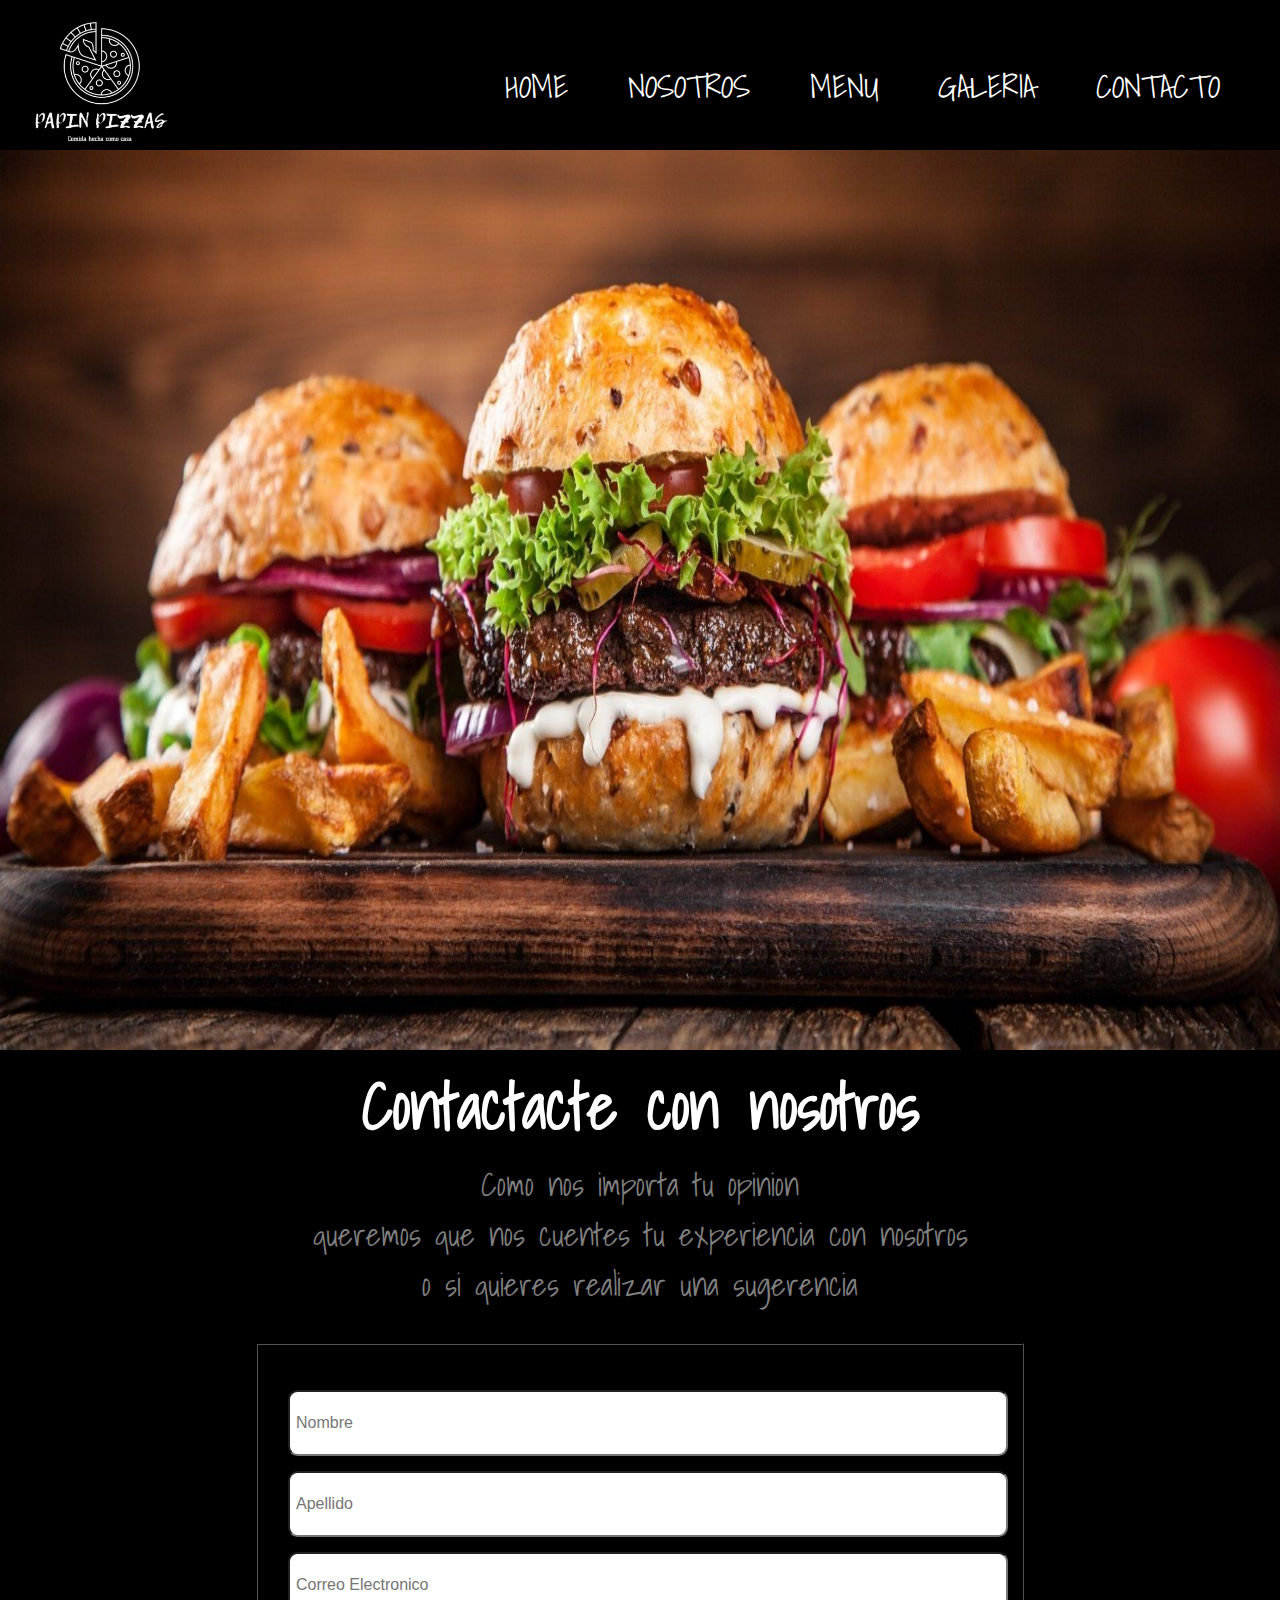
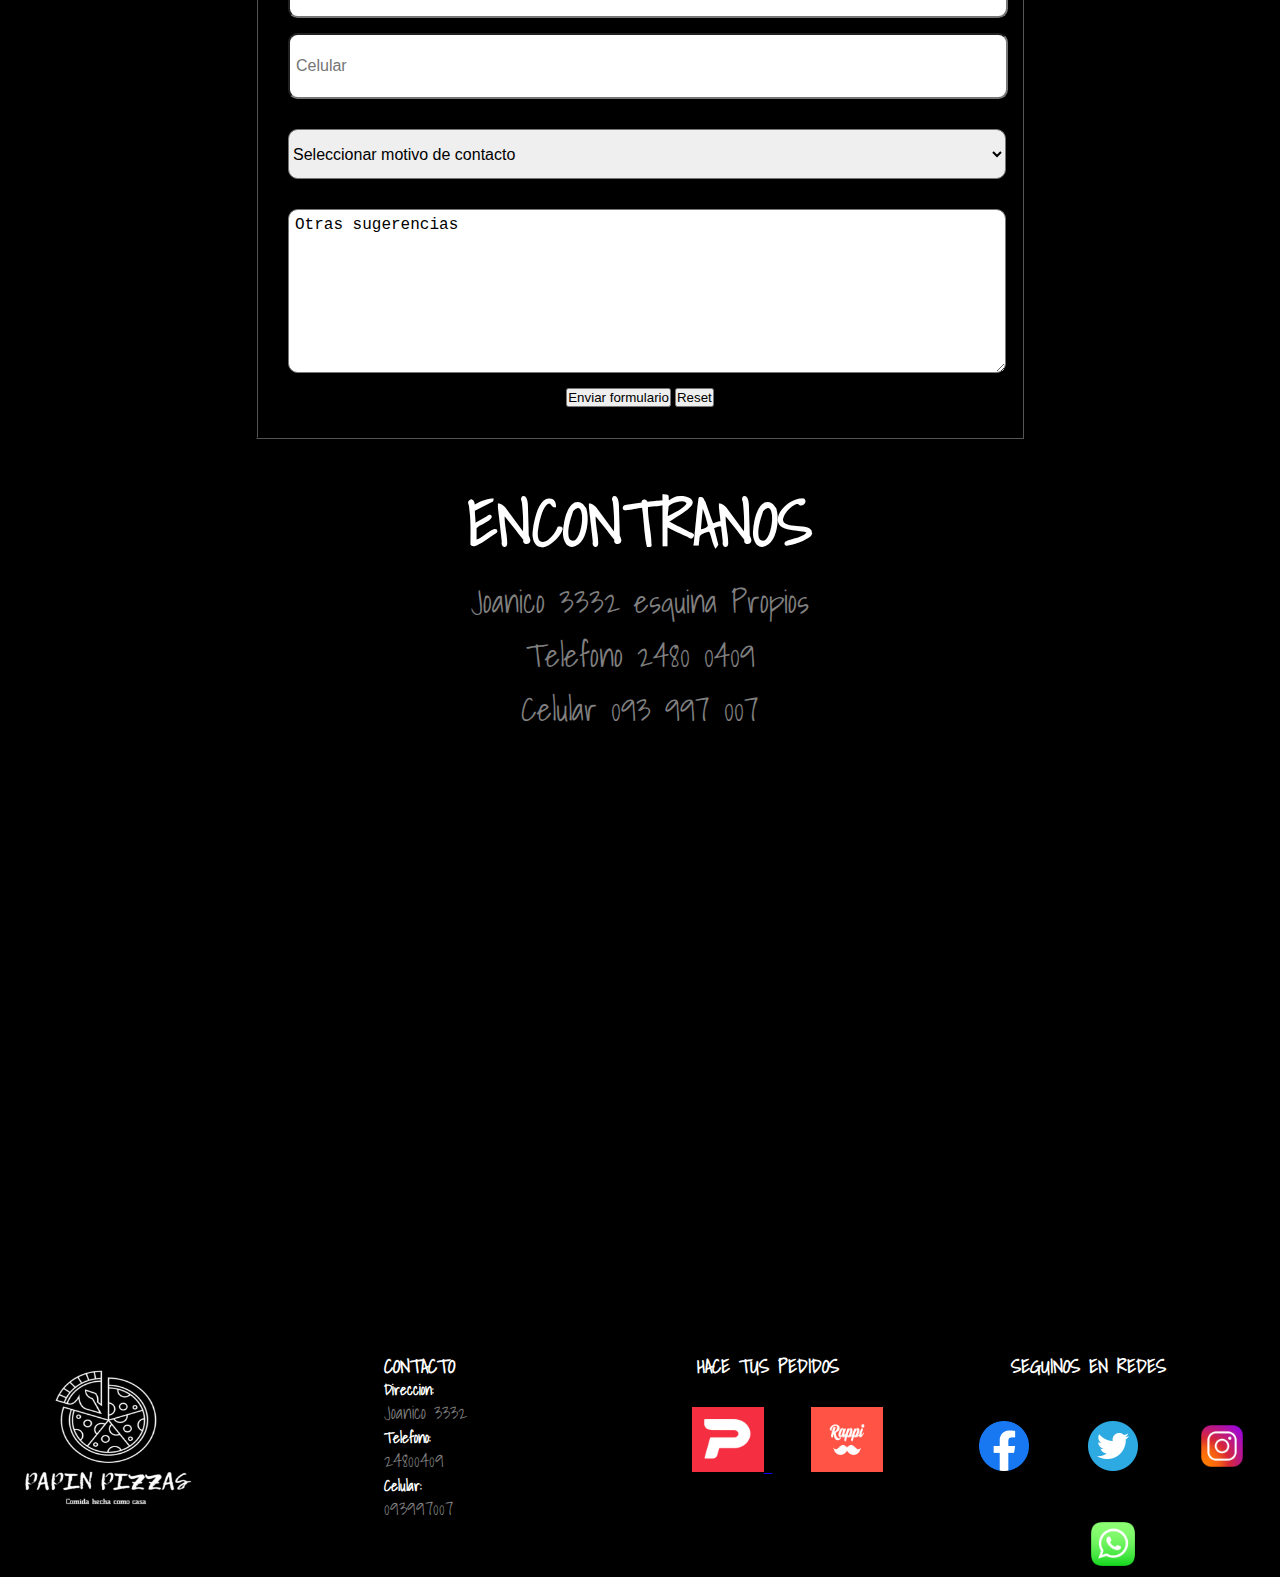
==== views/contacto.html @ f885bd47 "index con carpetas" ====
<!DOCTYPE html>
<html lang="en">
<head>
	<meta charset="UTF-8">
	<meta name="viewport" content="width=device-width, initial-scale=1.0">
	<title>Nosotros - Papin Pizzas - Comida hecha como en casa</title>
	<link rel="shortcut icon" href="../img/favicon2.ico">
	<link rel="stylesheet" href="../css/style.css">

</head>
<body>
	<header>	
		<div id="Portada Papin - Nosotros">
			<nav id="mainNav" class="botonera">
				<a href="../index.html">
				<img src="../img/logo.svg" alt="logo de Papin Pizzas - Comer como en casa">
				</a>
				<ul>
					<li class="naview">
						<a class="naview" href="../index.html">HOME</a>
					</li>
					<li class="naview">
						<a class="naview" href="../views/nosotros.html">NOSOTROS</a>
					</li>
					<li class="naview">
						<a class="naview" href="../views/menu.html">MENU</a>
					</li>
					<li class="naview">
						<a class="naview" href="../views/galeria.html">GALERIA</a>
					</li>
					<li class="naview">
						<a class="naview" href="../views/contacto.html">CONTACTO</a>
					</li>
				</ul>
			</nav>
			<img src="../img/header6.png" alt="Hamburguesa al pan de sesamo y una carne llena de queso cheddar" class="imgheader">
		</div>
	</header>	
	<main>
		<section>
			<div id="contacto-texto">
				<h2>Contactacte con nosotros</h2>
				<p>Como nos importa tu opinion
				<br>
				queremos que nos cuentes tu experiencia con nosotros
				<br>
				o si quieres realizar una sugerencia
				</p>
			</div>
			<div class="formulariopapin">
				<form action="sugerencias.php">
					<fieldset class="sugerencias">
						<div class="formulario_final">
							<div class="contact_1">
								<input type="text" class="formu" id="nombre" placeholder="Nombre">			
								<input type="text" class="formu" id="apellido" placeholder="Apellido">
								<input type="email" id="email" class="formu" placeholder="Correo Electronico">
								<input type="text" id="Celular" class="formu" placeholder="Celular">
							</div>
						</div>	
						<div class="motivos">
							<select name="" class="formu_motivos">
								<option selected>Seleccionar motivo de contacto</option>
								<option value="Problema con el producto enviado">Problema con el producto enviado</option>
								<option value="Problema con servicios de envios">Problema con servicios de envios </option>
								<option value="Otras consultas o sugerencias"> Otras consultas o sugerencias</option>
								</select>
						</div>
						<div>
							<textarea name="Otras sugerencias" class="formu_2" id="Otras sugerencias" cols="30" rows="10">Otras sugerencias</textarea>
						</div>
							<input type="submit" value="Enviar formulario">
							<input type="reset" name="Cancelar formulario">
					</fieldset>
				</form>
			</div>
		</section>
		<section id="encontranos" >
			<h2>ENCONTRANOS</h2>
			<p>Joanico 3332 esquina Propios</p>
			<p>Telefono 2480 0409</p>
			<p>Celular 093 997 007</p>
			<iframe src="https://www.google.com/maps/embed?pb=!1m18!1m12!1m3!1d3273.083109790086!2d-56.151653184939754!3d-34.8792592803891!2m3!1f0!2f0!3f0!3m2!1i1024!2i768!4f13.1!3m3!1m2!1s0x959f8158d5278cbb%3A0xc866393b59193f29!2sPapinPizzas!5e0!3m2!1ses-419!2suy!4v1654027893077!5m2!1ses-419!2suy" width="100%" height="600" style="border:0;" allowfullscreen="" loading="lazy" referrerpolicy="no-referrer-when-downgrade"></iframe>
		</section>
	</main>
	<footer class="pie-pagina">
		<div class="logo_footer">
			<div class="box1">
				<a href="index.html">
				<img src="../img/logo.png" alt="logo de Papin Pizzas - Comer como en casa">
				</a>
			</div>
			<div class="box" class="contacto-papin">
				<h2 id="text-center">CONTACTO</h2>
				<ul class="text-left">
					<li>
						<h3>Direccion:</h3>
						<p>Joanico 3332</p>
					</li>
					<li>
						<h3>Telefono:</h3>
						<p>24800409</p>
					</li>
					<li>
						<h3>Celular:</h3>
						<p>093997007</p>
					</li>
				</ul>	
			</div>
			<div class="box">
				<div class="redes-pedido">
					<h2 class="text-center">HACE TUS PEDIDOS</p>
					<a href="https://www.pedidosya.com.uy/restaurantes/montevideo/papin-pizzas-menu" target="'_blank'">
					<img src="../img/pedidoya.png" alt="Logo de pedido ya y enlace al mismo">
					</a>
					<a href="https://www.rappi.com.uy/" target="'_blank'">
					<img src="../img/rappi.png" alt="Logo de rappi y enlace al mismo">
					</a>
				</div>
			</div>
			<div class="box">
				<h2 class="text-center">SEGUINOS EN REDES</p>
					<div class="red-social">
						<ul class="sociales">
							<li>
								<a href="https://www.facebook.com/Papin-Pizzas-145297070652330/" target="'_blank'" class="facebook">
								<img src="../img/facebook.png" alt="Logo de Facebook y enlace al mismo" >
								</a>
							</li>
							<li>
								<a href="https://www.twitter.com" target="'_blank'" class="twitter">
								<img src="../img/twitter.png" alt="Logo de twitter y enlace al mismo" >	
								</a>
							</li>
							<li>
								<a href="https://www.instagram.com/papinpizzas/?hl=es" target="'_blank'"  class="instagram">
								<img src="../img/instagram.png" alt="Logo de instagram y enlace al mismo ">
								</a>
							</li>
							<li>
								<a href="https://api.whatsapp.com/send?phone=0123456789" target="'_blank'" class="whatsapp">
								<img src="../img/whatsapp.png" alt="Logo de whatsapp y enlace a whatsapp web" >
								</a>
							</li>
						</ul>
					</div>
			</div>
	</footer>
</body>
</html>
---- css/style.css ----
@import url('https://fonts.googleapis.com/css2?family=Shadows+Into+Light&display=swap');

*{
 	margin: 0;
 	padding: 0;
}

h2{
	color: black;
	font-size: 4rem;
	font-family: 'Shadows Into Light', cursive;
	text text-decoration: none;
}

h3{color: lightgrey;
	font-size: 2rem;
	font-family: 'Shadows Into Light', cursive;
	text text-decoration: none;
	line-height: 1;
	list-style: none;
}

html{
	font-size: 62.5
}

 
/* Navegador*/
#mainNav nav{
	background-color: black;
	width: 100%;
	height: auto;
	justify-content: space-between;
	align-items: center;
	display: flex;
}

	nav img{
		width: 200px;
		height: 150px;
		float: left;
		padding-top: 0;
}


body{
	background-color: black;
}
	nav ul{
		list-style: none;
		text-decoration: none;
		font-family: 'Shadows Into Light', cursive;
		display: flex;
		float: right;
	}
		nav ul li{
			display: inline-block;
			list-style: none;
			margin-right: 60px;
			padding-top: 60px;
		}
		
			nav ul li a{
				color: white; 	
				text-decoration: none;
				list-style: none;
				font-family: 'Shadows Into Light', cursive;
				display: inline-block;
				font-size: 2rem;
			}

			nav ul li a:hover{
				color: red;
			}

p{
	color: black;
	font-family: 'Shadows Into Light', cursive;	
	font-size: 2rem;
	line-height: 2rem;
	text-decoration: none;
	list-style: none;
}

header p {
    color: white;
    font-family: 'Shadows Into Light', cursive;
    font-size: 2.9rem;
    clear: left;
    top: 15rem;
    left: 0;
    right: 0;
    position: absolute;
}

#infodepapin_texto h2{
	padding-bottom: 20px;
	margin-top: 0px;
	width: auto;
}

#infodepapin_texto p{
	display: block;
	font-size: 1.7rem;
	width: auto;
}

.boton_menu{
    font-family: arial;
    background-color: #960F0F;
    color: white;
    text-decoration: none;
    list-style: none;
    position: relative;
    justify-content: center;
    display: flex;
    padding: 40px;
    transition: 0.5s;
}

.boton_menu:hover{
	background: linear-gradient(180deg, rgba(255,166,0,1) 12%, rgba(213,29,17,0.8214636196275386) 94%);
	color: white;
}


main img{
	width: 40%;
	height: 80vh;
	padding: 20px;
}

.video_papin{
	padding-top: 10px;
}

#infodepapin_texto {
	width: 45%;
	float: left;
	position: absolute;
	padding-top: 2rem;
	padding-left: 5rem;
}

.imgheader{
	width: 100%;
	height: 100vh;
}

.compra_img{
	width: 100%;
	height: 70vh;
	border-radius: 0;
	margin: 0;
	padding: 0;
	display: block;
}

#texto_compra{
	position: relative;
    color: white;
    background-color: black;
    font-family: 'Shadows Into Light', cursive;
    text-align: center;
    font-size: 2.9rem;
    clear: left;
    top: 0rem;
    left: 0;
    right: 0;
    position: relative; 
}

.boton_pedido {
    font-family: arial;
    background-color: #960F0F;
    color: white;
    text-decoration: none;
	list-style: none;
	position: relative;
	justify-content: center;
	display: flex;
	padding: 40px;
	transition: 0.5s;
}

.boton_pedido:hover{
	background: linear-gradient(180deg, rgba(255,166,0,1) 12%, rgba(213,29,17,0.8214636196275386) 94%);
	color: white;
}

section h2{
	background-color: black;
	color: white;
	text-align: center;
}

section p{
	background-color: black;
	color: grey;
	text-align: center;
	padding: 2px;
	line-height: 50px;
}

.nosotros_papin p{
	text-align: center;
	color: white;
	margin-bottom: 30px;
	margin-top: 30px;
}

#leyenda_productos h2{
	text-align: center;
	color: grey;
	text-decoration: underline;
}

#leyenda_productos p{
	text-align: center;
	color: white;
	background-color: darkred;
	margin: 0 80px 0 80px;
	padding: 20px;
}

#productosdegaleria img{
	width: 550px;
	height: 50vh;
	border-radius: 0;
	align-self: center;
}

#productosdegaleria p{
	font-size: 1.5rem;
}

#productosdegaleria{
	display: grid;
	grid-template-columns: 50% 50%;
	justify-items: center;
	grid-template-areas: 
	"producto1texto producto1img"
	"prodcuto2img producto2texto"
	"producto3texto producto3img"
	"producto4img producto4texto"	
}

#producto1texto{
	grid-area: producto1texto;
}

#producto2texto{
	grid-area: producto2texto;
}

#producto3texto{
	grid-area: producto3texto;
}

#producto4texto{
	grid-area: producto4texto;
}

#producto1img{
	grid-area: producto1img;
}

#producto2img{
	grid-area: prodcuto2img;
}

#producto3img{
	grid-area: producto3img;
}

#producto4img{
	grid-area: producto4img;
}

.compra_en_papin{
	background-color: white;
	padding bottom: 0;
}

#home_papin .infodepapin article{
	display: flex;
}

#home_papin .infodepapin h3{
	text-align: center;
	padding-bottom: 15px;
}

#home_papin .infodepapin h2{
	text-align: center;
	padding-bottom: 15px;
}

#home_papin .infodepapin p{
	text-align: center;
	line-height: 50px;
	padding-bottom: 20px;
}

.home_papin{
	text-align: center;
}

.home_papin_texto{
	text-align: center;
}

.boton_nosotros {
    font-family: arial;
    background-color: #960F0F;
    color: white;
    padding: 0.6rem;
    border-radius: 0.3rem;
    transition: 0.2s;
}

.boton_nosotros:hover{
	background: linear-gradient(180deg, rgba(255,166,0,1) 12%, rgba(213,29,17,0.8214636196275386) 94%);
	color: white;
}


.text-alert{
	color: red;
}

.text-bold{
	font-weight: 500;
}

.text-light{
	font-weight: 300;
}

.text-regular{
	font-weight: 400;
}

.text-center{
	text-align: center;
}

.text-left{
	text-align: left;
}

.text-right{
	text-align: right;
}

.pie-pagina {
	width: 100%;
	background-color: black;
	padding-top: 10px;
}

.pie-pagina .logo_footer{
	width: 100%;
	margin: 0;
	display: grid;
	grid-template-columns: 30% 20% 20% 30%;
}

.pie-pagina .logo_footer .box1 img{
	width: 200px;
	height: 160px;
	margin-left: 5px;
	margin-top: 0px;
}

.pie-pagina .logo_footer .box h2{
	color: white;
	font-size: 1.2rem;
	text-decoration: none;
	list-style: none;
}


.pie-pagina .logo_footer .box h3{
	color: white;
	font-size: 15px;
	text-decoration: none;
	list-style: none;
}

.pie-pagina .logo_footer .box p{
	color: gray;
	font-size: 18px;
	align-content: center;
}

.pie-pagina .logo_footer .red-social{
	display: inline-block;
	text-decoration: none;
}

.pie-pagina .logo_footer .red-social img{
	width: 50px;
	height: 50px;
	margin-top: 40%;
	margin-left: 50px;
}

.pie-pagina .logo_footer .redes-pedido img{
	width: 72px;
	height: 65px;
	margin-top: 10%;
	margin-left: 15%;
}

.sociales li{
	display: inline-block;
	text-decoration: none;
}

.contacto-papin{
	text aling: left;
}

.pedidocasa{
	color: white;
	text-align: center;
	background-color: black;
	height: 60px;
	padding-top: 20px;
	margin-top: 250px;
}

.imgheaderd{
		height: 600px;	
		width: 100%;
		background-color: black;
}		

.imgmenu{
	width: 500px;
	height: 400px;
	border-radius: 0;
}

#productos .galeria{
	display: flex;
	justify-content: space-around;
}

#productos .galeria figure{
	width: 30%;
	text-align: center;
}

#productos .galeria figure img{
	height: 300px;
	width: 300px;
	border-radius: 0;
	transition: 0.5s;
}

#productos .galeria figure img:hover{
	transform: scale(1.1);
}

#productos .galeria figure figcaption{
	padding-top: 10px 0 ;
}

#filtros{
	background-color: black;
	color: white;
	padding: 10px;
	font-size: 2rem;
	line-height: 1.5em;

}

#filtros ul{
	display: flex;
	flex-direction: column;
	padding-top: 15px;
	float: none;
}

#filtros ul li{
	padding-top: 15px;
	font-size: 1.5rem;
}
	#filtros img{
		width: 70%;
	}

.contenedor{
	display: grid;
	grid-template-columns: 20% 80%;
	grid-template-rows: repeat(1, 1fr);
	grid-template-areas: 
	"filtros productos"
}


#filtros h2{
	color: white;
	text-align: center;
	padding-top: 40px;
	padding-bottom: 30px;
	text-decoration: underline;
	display: flex;
	flex-direction: column;
}

#filtros{
	grid-area: filtros;
}

#productos{
	grid-area: productos;
	background-color: black;
}

main div figure figcaption{
	color: white;
	font-family: 'Shadows Into Light', cursive;
	font-size: 1.5rem
}

main div figure p{
	color: white;
}

#nosotros_img{
	margin: 5% 5% 5% 5%;
	width: 40%;
	align-content: center;
	display: flex;
}

#nosotros img{
	height: 500px;
	width: 600px;
	border-radius: 0;
	padding: 0;
}

#nosotros_texto{
	margin: 5% 5% 5% 5%;
	text-align: center;
	width: 60%;
	background-color: black;
}

#nosotros_texto p{
	color: white;
	font-size: 1.5rem;
	line-height: 2.8rem;
	text-align: center;
	margin-top: 30px;
}

#nosotros_texto h2{
	color: white;
	font-size: 2.5rem;
	line-height: 3.5rem;
}

#nosotros_texto{
	font-size: 0.8rem;
}

.titulonosotros{
	background-color: black;
	color: white;
	text-align: center;
	padding-top: 50px;
	font-size: 5rem;
	text-decoration: underline;
	position: relative;
	top: 0;
}
#nosotros{
	display: flex;
	flex-direction: row;
	justify-content: space-around;
	background-color: black;
}

.sugerencias{
	text-align: center;
	color: white;
	padding: 30px;
	border-color: black;
}

.formulariopapin {
    display: flex;
    flex-direction: row;
    justify-content: center;
}

.formulariopapin form {
    width: 60%;
    margin: 2rem 20%;
}


.formu {
    display: block;
    width: 100%;
    height: 50px;
    padding: 0.375rem;
    font-size: 1rem;
    border-radius: 0.6rem;
    margin: 15px 0;
}

.formu_motivos{
    display: inline-block;
    width: 102%;
    height: 50px;
    font-size: 1rem;
    border-radius: 0.6rem;
    margin: 15px 0;
}

.formu_2{
	display: block;
    width: 100%;
    height: 150px;
    padding: 0.375rem;
    font-size: 1rem;
    border-radius: 0.6rem;
    margin: 15px 0;
}


/*media-querie-INDEX*/
@media screen and (max-width: 768px){

#mainNav ul{
	float: right;
}

#mainNav a{
	font-size: 1.6rem;
}

#mainNav li{
	margin-right: 20px;
	padding-top: 60px;
}

#header p{
	font-size: 1.8rem;
	top: 12rem;
}

.imgheader{
	height: 50vh;
}

.boton_menu {
	padding: 20px;
} 

main img{
	width: 80vw;
	height: 60vh;
	margin-left: 10%;
	padding-top: 10px;
	padding: 0;
}

video{
	padding-top: 10px;
}

.boton_pedido{
	padding:20px ;
}

/*media-querie-NOSOTROS*/
#home_papin .infodepapin article{
	display: block;
}

#home_papin .infodepapin p {
	font-size: 1.7rem;
	margin: 0 10% 0 10%;
}

.compra_img{
	height: 50vh;
}


.imgheader{
	height: 50vh;
} 

.titulonosotros {
	position: initial;
	padding-top: 20px;
}

#nosotros {
	display: block;
}

#nosotros_img{
	margin: 0;
	width: 100vw;
	padding-top: 30px;
}


#nosotros_texto{
	width: 80%;
	text-align: center;
	margin: 5% 10% 5% 10%;
}

.pie-pagina .logo_footer .red-social img{
	width: 50px;
	height: 50px;
	margin-top: 40%;
	margin-left: 4px;
}

.pie-pagina .logo_footer .redes-pedido img {	margin-left: 0;
	margin-left: 0;
}

/*media-querie-MENU*/
.contenedor {
    display: grid;
    grid-template-columns: 50vw 50vw;
    grid-template-rows: auto;
    grid-template-areas:
    "productos productos"
    "filtros filtros";
}
#filtros{
	grid-area: filtros;
}

#productos{
	grid-area: productos;
	background-color: black;
}


#filtros{
	display: flex;
	flex-direction: column;
	align-items: center;
}

#productos .galeria figure{
	width: 50%;
}

#productos img{
	margin: 0;
}

#productos .galeria figure img {
    height: 70%;
    width: 70%;
}

main div figure p {
	font-size: 1rem;
	line-height: 0.8rem;
}

main div figure figcaption{
	font-size: 1rem;
}

.imgheaderd {
	height: 50vh;
}

#filtros h2{
	font-size: 2rem;
}

#filtros{
	line-height: 1rem;
}


#filtros ul li{
	color: white; 	
	text-decoration: none;
	list-style: none;
	font-family: 'Shadows Into Light', cursive;
	display: inline-block;
	font-size:1.3rem;
	line-height: 20px;
	text-align: center;
}

#filtros h2 {
	padding-top: 20px;
}

#filtros ul{
	padding-top: 0;
}

/*media-querie-GALERIA*/
.nosotros_papin p{
	font-size: 1.5rem;
}

#leyenda_productos h2 {
    font-size: 1.8rem;
    padding-bottom: 10px;
}


#leyenda_productos p{
	padding: 0;
	padding-bottom: 10px;
	font-size: 1.3rem;
}


#productosdegaleria{
	padding-top: 10px;
	display: grid;
	grid-template-columns: 1fr;
	justify-items: center;
	grid-template-areas: 
	"producto1img"
	"producto1texto"
	"prodcuto2img" 
	"producto2texto"
	"producto3img"
	"producto3texto" 
	"producto4img" 
	"producto4texto"	
}

#producto1texto{
	grid-area: producto1texto;
}

#producto2texto{
	grid-area: producto2texto;
}

#producto3texto{
	grid-area: producto3texto;
}

#producto4texto{
	grid-area: producto4texto;
}

#producto1img{
	grid-area: producto1img;
}

#producto2img{
	grid-area: prodcuto2img;
}

#producto3img{
	grid-area: producto3img;
}

#producto4img{
	grid-area: producto4img;
}


#productosdegaleria img {
	height: 40vh ;
	margin: 0;
}

.imgheader {
	height: 50vh;
}
#productosdegaleria p{
	margin: 0 10% 0 10%;
}
}

@media (max-width: 1024px){
.imgheader{
	height: 60vh;
}

header p{
	top: 12rem;
}

main img{
	height: 40vh;
}

.compra_img{
	height: 40vh;
}

/*media-querie - MENU1024*/
#home_papin .infodepapin h2{
	font-size: 2rem;
}

#home_papin .infodepapin p {
	line-height: 38px;
}
#home_papin .infodepapin p {
	font-size: 1.5rem;
}

.video{
	padding-top: 10px;
}

#header p{
	font-size: 1.8rem;
}

.boton_menu{
	padding:25px ;
}

.boton_pedido{
	padding: 25px;
}

section h2{
	font-size: 2rem;
}

section p{
	font-size: 1.8rem;
	padding: 20px 0 20px 0 ;
}

/*media-querie - NOSOTROS1024*/
.titulonosotros{
	font-size: 3rem;
}

#nosotros img{
	width: 76vw;
	height: 78%;
	margin: 20px 80px 0 80px;
}
#nosotros_img{
	margin: 7% 4% 8% 2%;
	width: 40%;
}

#nosotros_texto p{
	text-align: center;
	margin-top: 10px;
	line-height: 2.3rem;
}


.contenedor {
    display: grid;
    grid-template-columns: 100vw;
    grid-template-rows: auto;
    grid-template-areas:
    "productos productos"
    "filtros filtros";
}
#filtros{
	grid-area: filtros;
}

#productos{
	grid-area: productos;
	background-color: black;
}


#productos .galeria figure img {
    height: 70%;
    width: 92%;

}

main div figure p {
	padding-bottom: 20px;
}

#productos .galeria figure figcaption{
	padding-top: 0px;
}

main div figure figcaption{
	font-size: 1.1rem;
}

#filtros h2{
	font-size: 2rem;
	padding-bottom: 0;
}

#filtros{
	line-height: 1rem;
}

.imgheaderd {
	height: 45vh;
}

nav ul li {
	margin: 0;
	font-size: 1.5rem;
	text-align: center;
}

#filtros ul li{
	color: white; 	
	text-decoration: none;
	list-style: none;
	font-family: 'Shadows Into Light', cursive;
	display: inline-block;
	font-size:1.3rem;
	line-height: 20px;
	text-align: center;
	padding-top: 20px;
}

#mainNav li {
    margin-right: 27px;
}


nav ul li a {
	font-size: 1.8rem;
}


.pie-pagina .logo_footer .red-social img {
	margin-left: 0;
}


#nosotros_texto h2{
	font-size: 1.5rem;
	line-height: 2rem;
} 

#nosotros_texto p{
	font-size: 1rem;
}


#encontranos p{
	padding: 0;
}


.pie-pagina .logo_footer .box h2{
	margin-right: 0;
}

#nosotros{
	display: block;
}

#nosotros_texto{
	margin: % 5% 5% 5%;
	text-align: center;
	width: 88%;
}

#productosdegaleria img {
	width: 100%;
	height: 27vh;
}

}






















































































}
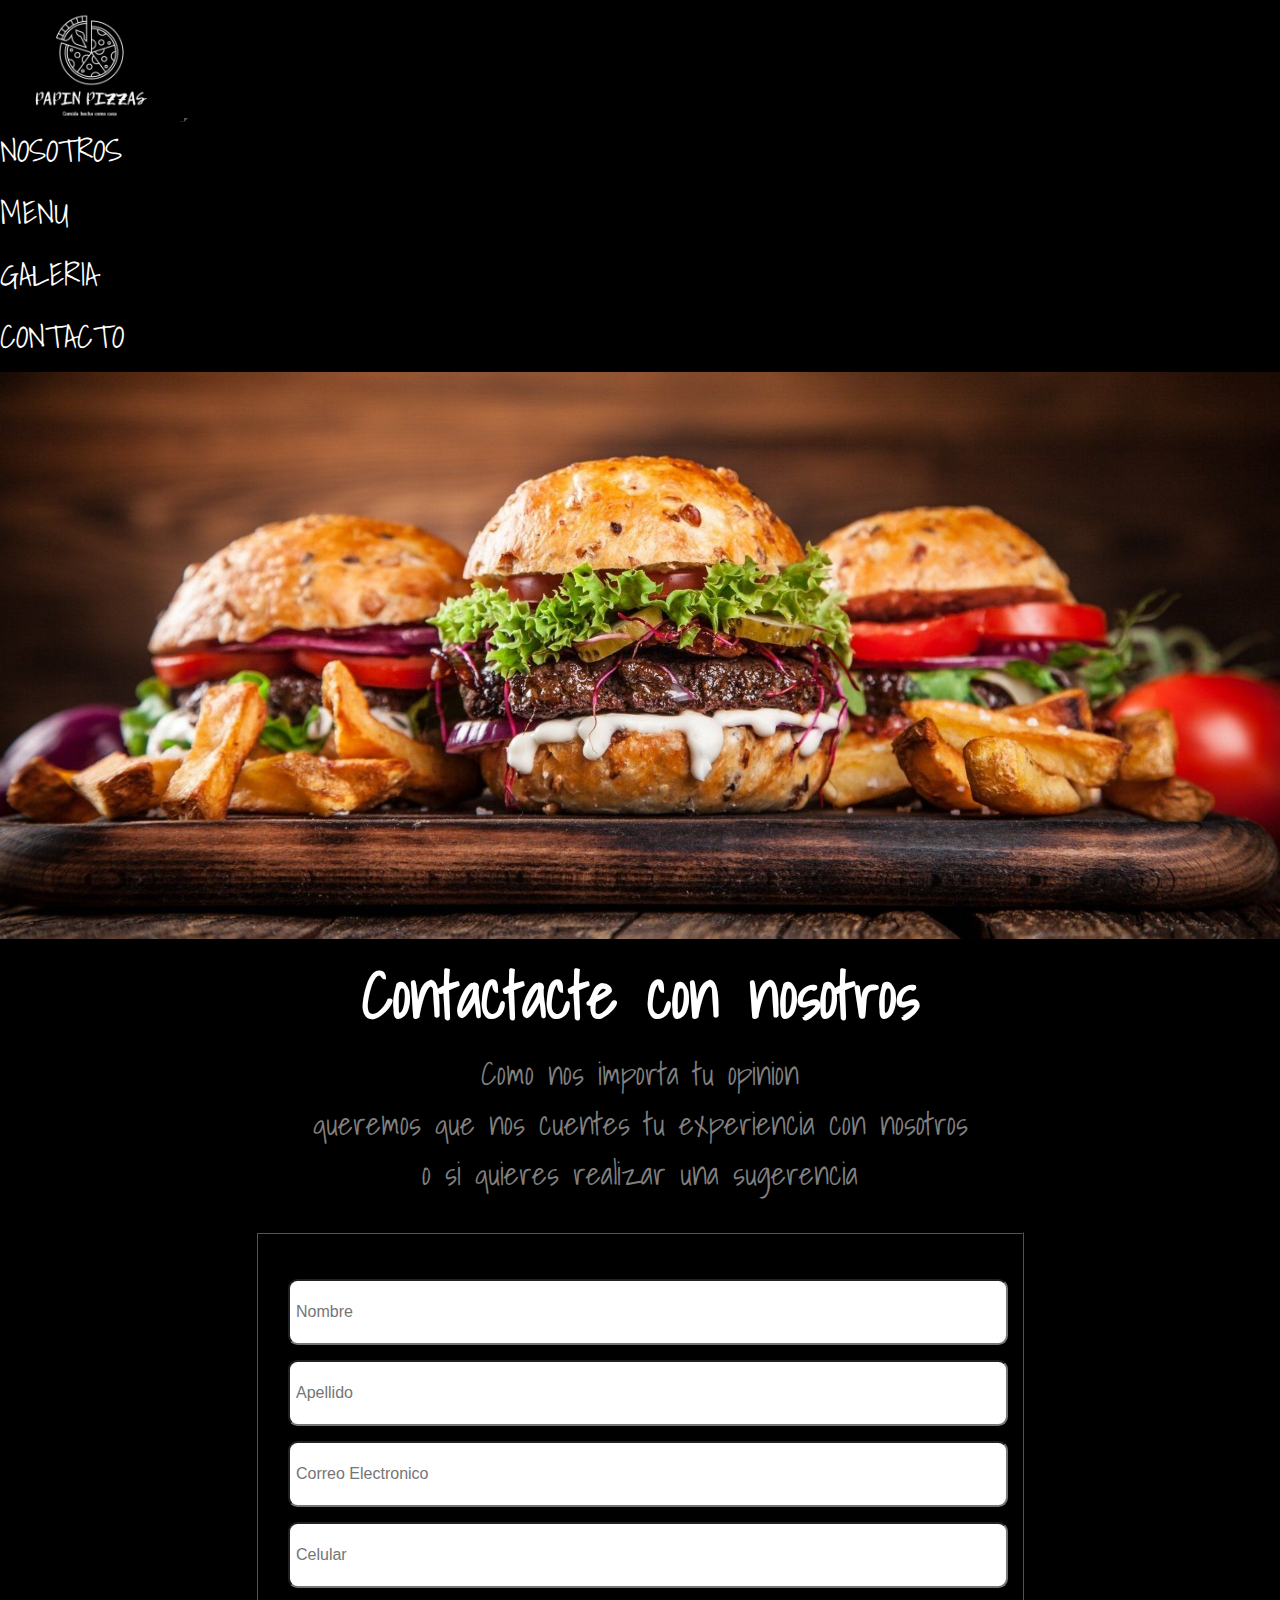
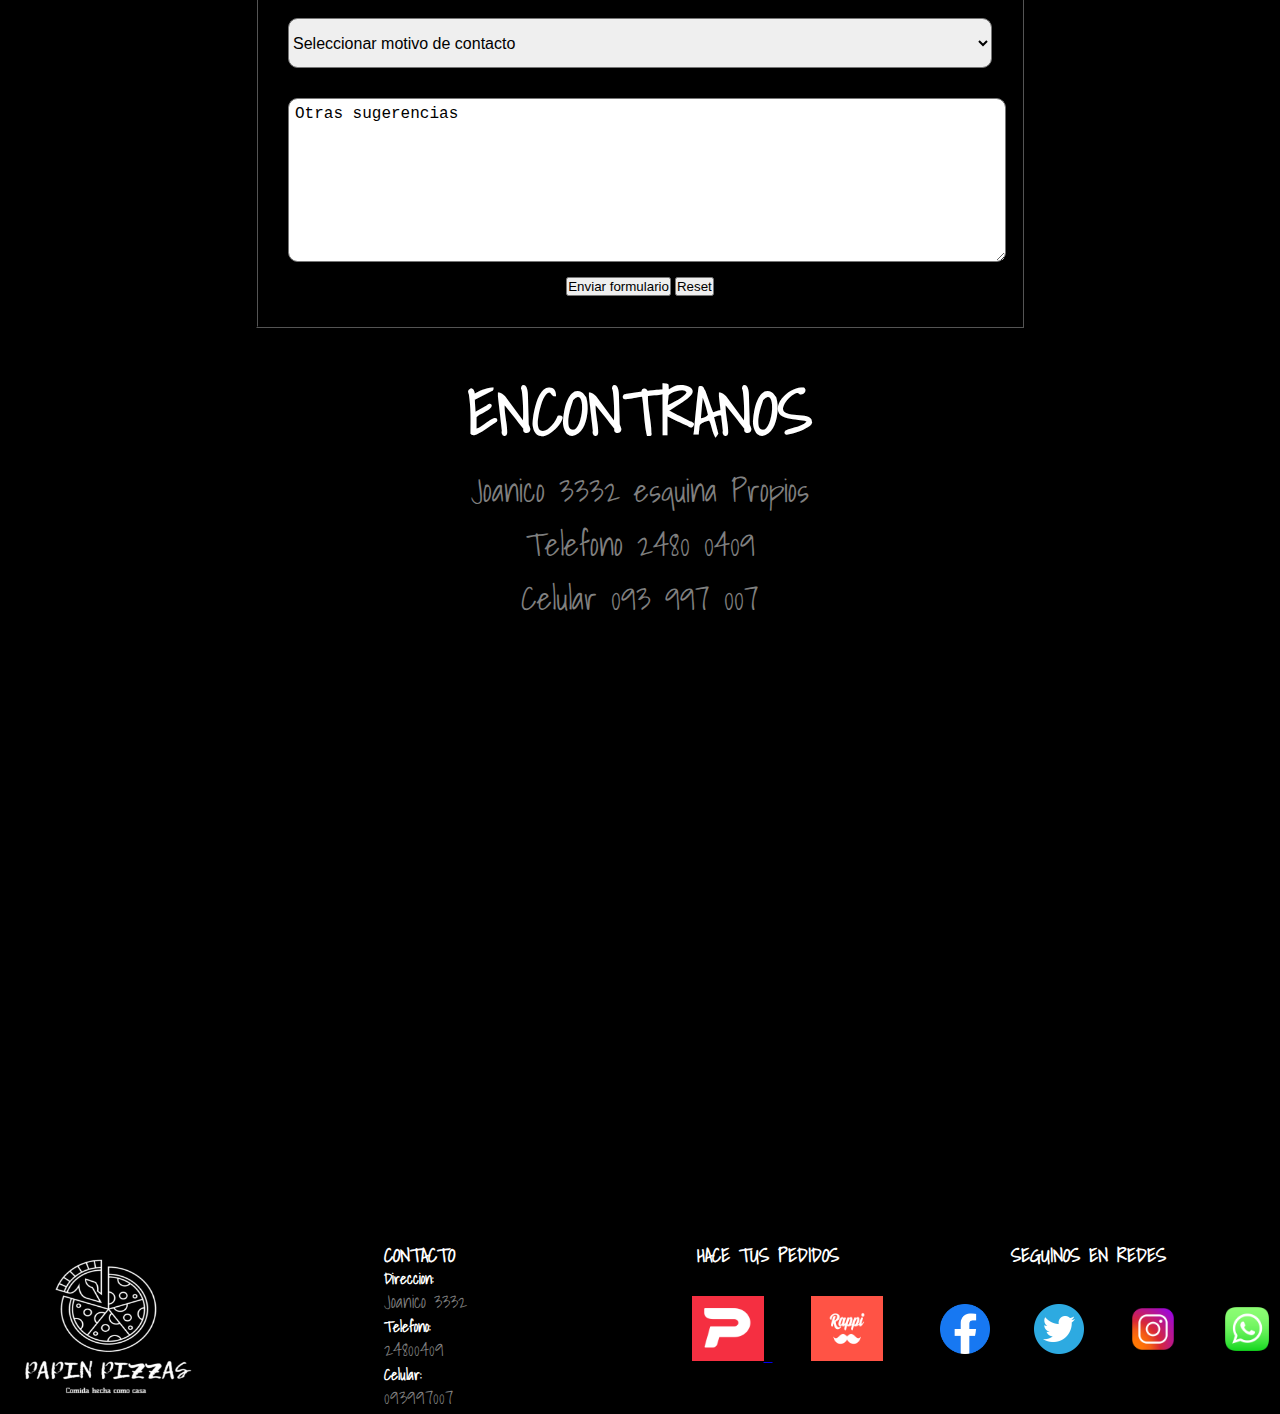
==== commit 4519a111: "subido boostrstrap" ====
--- a/views/contacto.html
+++ b/views/contacto.html
@@ -4,6 +4,7 @@
 	<meta charset="UTF-8">
 	<meta name="viewport" content="width=device-width, initial-scale=1.0">
 	<title>Nosotros - Papin Pizzas - Comida hecha como en casa</title>
+	<link href="https://cdn.jsdelivr.net/npm/bootstrap@5.2.0-beta1/dist/css/bootstrap.min.css" rel="stylesheet" integrity="sha384-0evHe/X+R7YkIZDRvuzKMRqM+OrBnVFBL6DOitfPri4tjfHxaWutUpFmBp4vmVor" crossorigin="anonymous">
 	<link rel="shortcut icon" href="../img/favicon2.ico">
 	<link rel="stylesheet" href="../css/style.css">
 
@@ -11,30 +12,32 @@
 <body>
 	<header>	
 		<div id="Portada Papin - Nosotros">
-			<nav id="mainNav" class="botonera">
-				<a href="../index.html">
-				<img src="../img/logo.svg" alt="logo de Papin Pizzas - Comer como en casa">
-				</a>
-				<ul>
-					<li class="naview">
-						<a class="naview" href="../index.html">HOME</a>
-					</li>
-					<li class="naview">
-						<a class="naview" href="../views/nosotros.html">NOSOTROS</a>
-					</li>
-					<li class="naview">
-						<a class="naview" href="../views/menu.html">MENU</a>
-					</li>
-					<li class="naview">
-						<a class="naview" href="../views/galeria.html">GALERIA</a>
-					</li>
-					<li class="naview">
-						<a class="naview" href="../views/contacto.html">CONTACTO</a>
-					</li>
-				</ul>
-			</nav>
+	<nav class="navbar navbar-expand-lg bg-black">
+  		<div class="container-fluid">
+    		<a class="navbar-brand" href="../index.html">
+    		<img src="../img/logo.svg"  alt="logo de Papin Pizzas - Comer como en casa" id="img_logo">
+    		</a>
+    		<button class="navbar-toggler" type="button" data-bs-toggle="collapse" data-bs-target="#navbarSupportedContent" aria-controls="navbarSupportedContent" aria-expanded="false" aria-label="Toggle navigation">
+      		<span class="navbar-toggler-icon"></span>
+    		</button>
+    	<div class="collapse navbar-collapse" id="navbarSupportedContent">
+      		<ul class="navbar-nav ms-auto ms-2 mb-lg-0">
+        		<li class="nav-item">
+          			<a class="nav-link" href="../views/nosotros.html">NOSOTROS</a>
+        		</li>
+        		<li class="nav-item">
+          			<a class="nav-link" href="../views/menu.html">MENU</a>
+        		</li>
+        		<li class="nav-item">
+          			<a class="nav-link" href="../views/galeria.html">GALERIA</a>
+        		</li>
+        		<li class="nav-item">
+          			<a class="nav-link" href="../views/contacto.html">CONTACTO</a>
+        		</li>        
+    	</div>
+  		</div>
+	</nav>
 			<img src="../img/header6.png" alt="Hamburguesa al pan de sesamo y una carne llena de queso cheddar" class="imgheader">
-		</div>
 	</header>	
 	<main>
 		<section>
@@ -146,5 +149,6 @@
 					</div>
 			</div>
 	</footer>
+	<script src="https://cdn.jsdelivr.net/npm/bootstrap@5.2.0-beta1/dist/js/bootstrap.bundle.min.js" integrity="sha384-pprn3073KE6tl6bjs2QrFaJGz5/SUsLqktiwsUTF55Jfv3qYSDhgCecCxMW52nD2" crossorigin="anonymous"></script>
 </body>
 </html>--- a/css/style.css
+++ b/css/style.css
@@ -26,40 +26,20 @@
 
  
 /* Navegador*/
-#mainNav nav{
-	background-color: black;
-	width: 100%;
-	height: auto;
-	justify-content: space-between;
-	align-items: center;
-	display: flex;
-}
-
-	nav img{
-		width: 200px;
-		height: 150px;
-		float: left;
-		padding-top: 0;
-}
-
+nav img{
+	width: 180px;
+	height: 120px;
+	padding-top: 0;
+}
 
 body{
 	background-color: black;
 }
-	nav ul{
-		list-style: none;
-		text-decoration: none;
-		font-family: 'Shadows Into Light', cursive;
-		display: flex;
-		float: right;
-	}
-		nav ul li{
-			display: inline-block;
-			list-style: none;
-			margin-right: 60px;
-			padding-top: 60px;
-		}
-		
+
+	nav ul li{
+		margin-right: 60px;
+}
+	
 			nav ul li a{
 				color: white; 	
 				text-decoration: none;
@@ -67,11 +47,24 @@
 				font-family: 'Shadows Into Light', cursive;
 				display: inline-block;
 				font-size: 2rem;
-			}
-
-			nav ul li a:hover{
-				color: red;
-			}
+}
+
+.nav-link{
+	font-size: 2rem;
+	font-family: 'Shadows Into Light', cursive;
+	color: white;
+	background-color: black;
+	padding-bottom: 10px;
+}
+
+.nav-link:hover{
+	color: red;
+}
+
+.bg-black{
+	background-color: black;
+	width: 100vw;
+}
 
 p{
 	color: black;
@@ -125,7 +118,7 @@
 
 
 main img{
-	width: 40%;
+	width: 48vw;
 	height: 80vh;
 	padding: 20px;
 }
@@ -142,10 +135,7 @@
 	padding-left: 5rem;
 }
 
-.imgheader{
-	width: 100%;
-	height: 100vh;
-}
+
 
 .compra_img{
 	width: 100%;
@@ -208,7 +198,16 @@
 	margin-bottom: 30px;
 	margin-top: 30px;
 }
-
+.container{
+	margin: 0;
+	padding: 0;
+}
+
+
+.caruselfoto{
+	height: 90vh;
+	width: 100vw;
+}
 #leyenda_productos h2{
 	text-align: center;
 	color: grey;
@@ -345,8 +344,9 @@
 	text-align: center;
 }
 
-.text-left{
+ul{
 	text-align: left;
+	padding-left: 0
 }
 
 .text-right{
@@ -403,7 +403,7 @@
 	width: 50px;
 	height: 50px;
 	margin-top: 40%;
-	margin-left: 50px;
+	margin-left: 35px;
 }
 
 .pie-pagina .logo_footer .redes-pedido img{
@@ -431,11 +431,7 @@
 	margin-top: 250px;
 }
 
-.imgheaderd{
-		height: 600px;	
-		width: 100%;
-		background-color: black;
-}		
+	
 
 .imgmenu{
 	width: 500px;
@@ -535,6 +531,15 @@
 	width: 40%;
 	align-content: center;
 	display: flex;
+}
+
+.imgheaderd{
+	width: 100vw;
+	height: 80vh;
+}
+
+.imgheader{
+	width: 100vw;
 }
 
 #nosotros img{
@@ -617,11 +622,15 @@
 
 .formu_motivos{
     display: inline-block;
-    width: 102%;
+    width: 100%;
     height: 50px;
     font-size: 1rem;
     border-radius: 0.6rem;
     margin: 15px 0;
+}
+
+.navbar-toggler{
+	background-color: white;
 }
 
 .formu_2{
@@ -656,10 +665,6 @@
 	top: 12rem;
 }
 
-.imgheader{
-	height: 50vh;
-}
-
 .boton_menu {
 	padding: 20px;
 } 
@@ -694,15 +699,11 @@
 	height: 50vh;
 }
 
-
-.imgheader{
-	height: 50vh;
-} 
-
 .titulonosotros {
 	position: initial;
 	padding-top: 20px;
 }
+
 
 #nosotros {
 	display: block;
@@ -779,9 +780,6 @@
 	font-size: 1rem;
 }
 
-.imgheaderd {
-	height: 50vh;
-}
 
 #filtros h2{
 	font-size: 2rem;
@@ -883,25 +881,21 @@
 	margin: 0;
 }
 
-.imgheader {
-	height: 50vh;
-}
+
 #productosdegaleria p{
 	margin: 0 10% 0 10%;
 }
 }
 
 @media (max-width: 1024px){
-.imgheader{
-	height: 60vh;
-}
+
 
 header p{
 	top: 12rem;
 }
 
 main img{
-	height: 40vh;
+	height: 70vh;
 }
 
 .compra_img{
@@ -1012,12 +1006,9 @@
 	line-height: 1rem;
 }
 
-.imgheaderd {
-	height: 45vh;
-}
+
 
 nav ul li {
-	margin: 0;
 	font-size: 1.5rem;
 	text-align: center;
 }
@@ -1080,7 +1071,7 @@
 
 #productosdegaleria img {
 	width: 100%;
-	height: 27vh;
+	height: 45vh;
 }
 
 }
